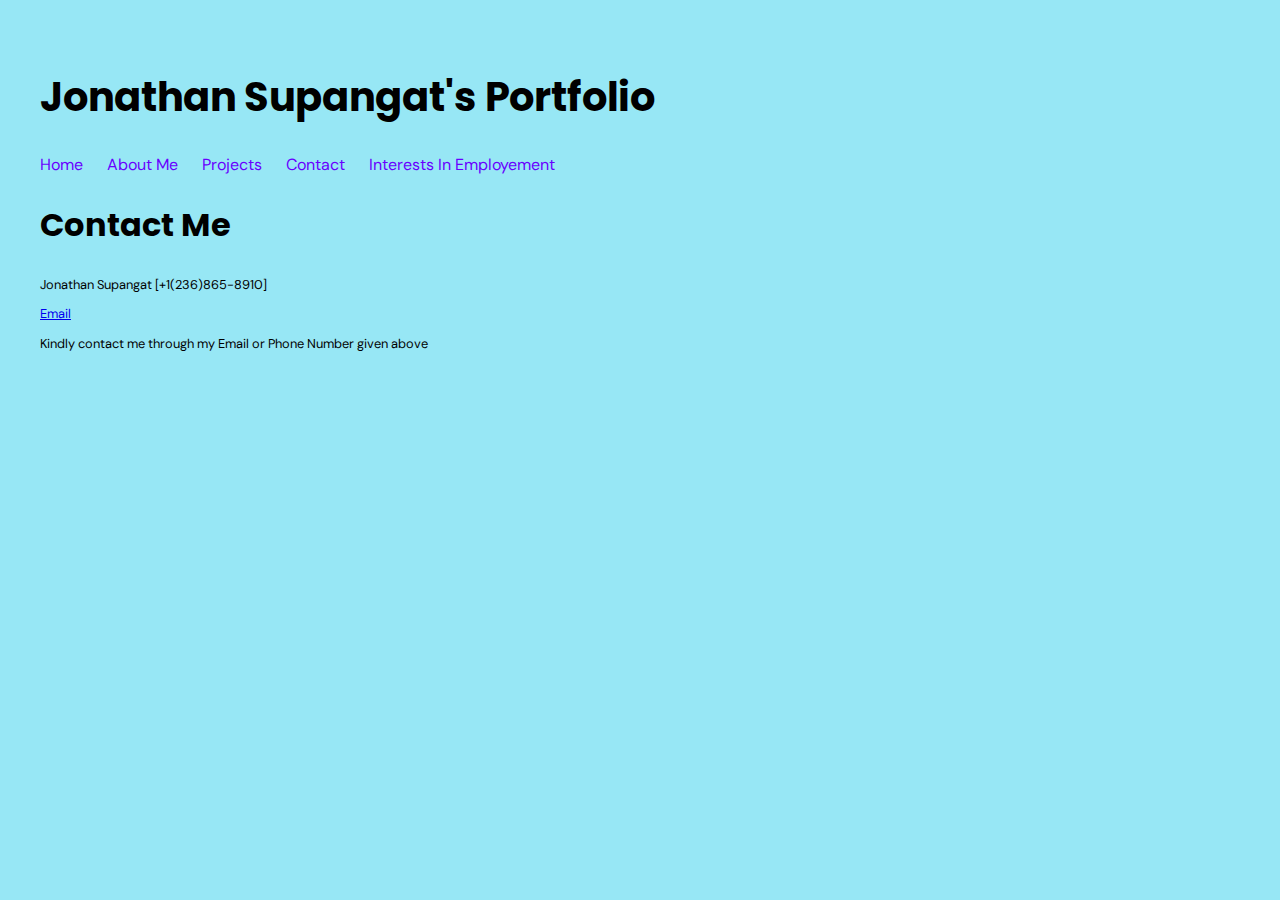
==== contact.html @ 3edcd2a5 "Added Contact, Interests, and edited the rest of the pages" ====
<!DOCTYPE html>
<html lang="en">

<head>

  <meta charset="UTF-8">
  <meta name="viewport" content="width=device-width, initial-scale=1.0">
  <title>P03 - Portfolio</title>

  <link href="css/main.css" rel="stylesheet">
  <link rel="preconnect" href="https://fonts.googleapis.com">
  <link rel="preconnect" href="https://fonts.gstatic.com" crossorigin>
  <link href="https://fonts.googleapis.com/css2?family=DM+Sans:ital,opsz,wght@0,9..40,100..1000;1,9..40,100..1000&family=Poppins:ital,wght@0,100;0,200;0,300;0,400;0,500;0,600;0,700;0,800;0,900;1,100;1,200;1,300;1,400;1,500;1,600;1,700;1,800;1,900&display=swap" rel="stylesheet">

</head>

<body>
  <header>

      <h1>Jonathan Supangat's Portfolio</h1>
      <nav>        
          <a href="style.html" class="text-link navigate">Home</a>
          <a href="about.html" class="text-link navigate">About Me</a>
          <a href="projects.html" class="text-link navigate">Projects</a>
          <a href="contact.html" class="text-link navigate">Contact</a>
          <a href="interests.html" class="text-link navigate">Interests In Employement</a>
      </nav>

  </header>

  <section id="contact">
    <h2>Contact Me</h2>
    <p>Jonathan Supangat [+1(236)865-8910]</p>
    <p><a href="mailto:jsupanga@sfu.ca">Email</a>
    <p>Kindly contact me through my Email or Phone Number given above</p>

  </section>
---- css/main.css ----
/*
  STYLE GUIDE STYLING 
  Default styling for the style guide 
*/
  
  body {
    font-family: 'DM Sans', sans-serif;
    padding: 2rem;
    background-color: #97e7f5;
  }
  
  .element {
    padding-bottom: 2rem;
    border-top-width: 0.15rem;
    border-top-style: solid;
    border-top-color: black;
    /* Adding space between the elements by creating a margin-bottom */
    margin-bottom: 6rem;
  }

  h1 {
    font-family: 'Poppins', sans-serif;
    font-size: 2.5rem;
  }
  
  h2 {
    font-family: 'Poppins', sans-serif;
    font-size: 2rem;
  }
  
  h3 {
    margin-top: 1rem;
    font-family: 'SPoppins', sans-serif;
    font-size: 1.5rem;
  }
  
  h4 {
    margin-bottom: 0.25rem;
    font-family: 'Poppins', sans-serif;
    font-size: 1rem;
  }
  
  p {
    margin-top: 0;
    font-family: 'DM Sans', sans-serif;
    max-width: 50%;
    font-size: 0.8rem;
  }
  
  nav a:hover, nav a:focus {
    text-decoration: none;
  }
  
  code {
    background-color: #EEE;
    padding: 0.5rem;
    display: block;
  }

  .project-listing-1{
    display: flex;
    gap: 2rem;
    margin-bottom: 25px;
  }
  
  .project-listing-3{
    display: flex;
    gap: 2rem;
    margin-bottom: 25px;
  }
  
  .navigate{
    margin-right: 20px;
  }
  
  .middle-text{
    text-align: center;
  }
  
  .text-middle{
    text-align: center;
  }
  
  .project-listing-5{
    display: block;
    justify-content: space-evenly;
    margin-top: 2rem;
    gap: 2rem;
  }


/* 
  INTERACTIVE ELEMENTS -------------------
*/


  /* Styling for the text link */
  .text-link {
    /* default color of the text link */
    color: #6900ff; 
    text-decoration: none;
    /* smooth transition for the color change for the text link */
    transition: color 0.4s ease;
  }

  .text-link:hover,
  .text-link:focus {
    /* hover and focus state will change the color */
    color: #01377d; 
  }

  /* This is styling for the image placeholder that is not a link */
  .element .project-listing {
    max-width: 100%;
    margin: 0 auto; 
  }

  /* This is styling for the image to be responsive according to the web screen size */
  .element .project-listing img {
    width: 100%;
    height: auto;
    margin: 0 auto; 
  }

  /* This is styling for the image to be responsive according to the web screen size */
  .responsive-img {
    width: 50%;
    height: auto;
    display: block;
    margin: 0 auto;
    object-fit: contain;
  }
 
  @media only screen and (max-width: 1023px) {
    .responsive-img{
      max-width: 100%;
    }
  }

  .project-listing-1{
    display: flex;
    gap: 2rem;
    margin-bottom: 25px;
  }
  
  .project-listing-3{
    display: flex;
    gap: 2rem;
    margin-bottom: 25px;
  }
  
  .navigate{
    margin-right: 20px;
  }
  
  .middle-text{
    text-align: center;
  }
  
  .text-middle{
    text-align: center;
  }
  
  .project-listing-5{
    display: block;
    justify-content: space-evenly;
    margin-top: 2rem;
    gap: 2rem;
  }
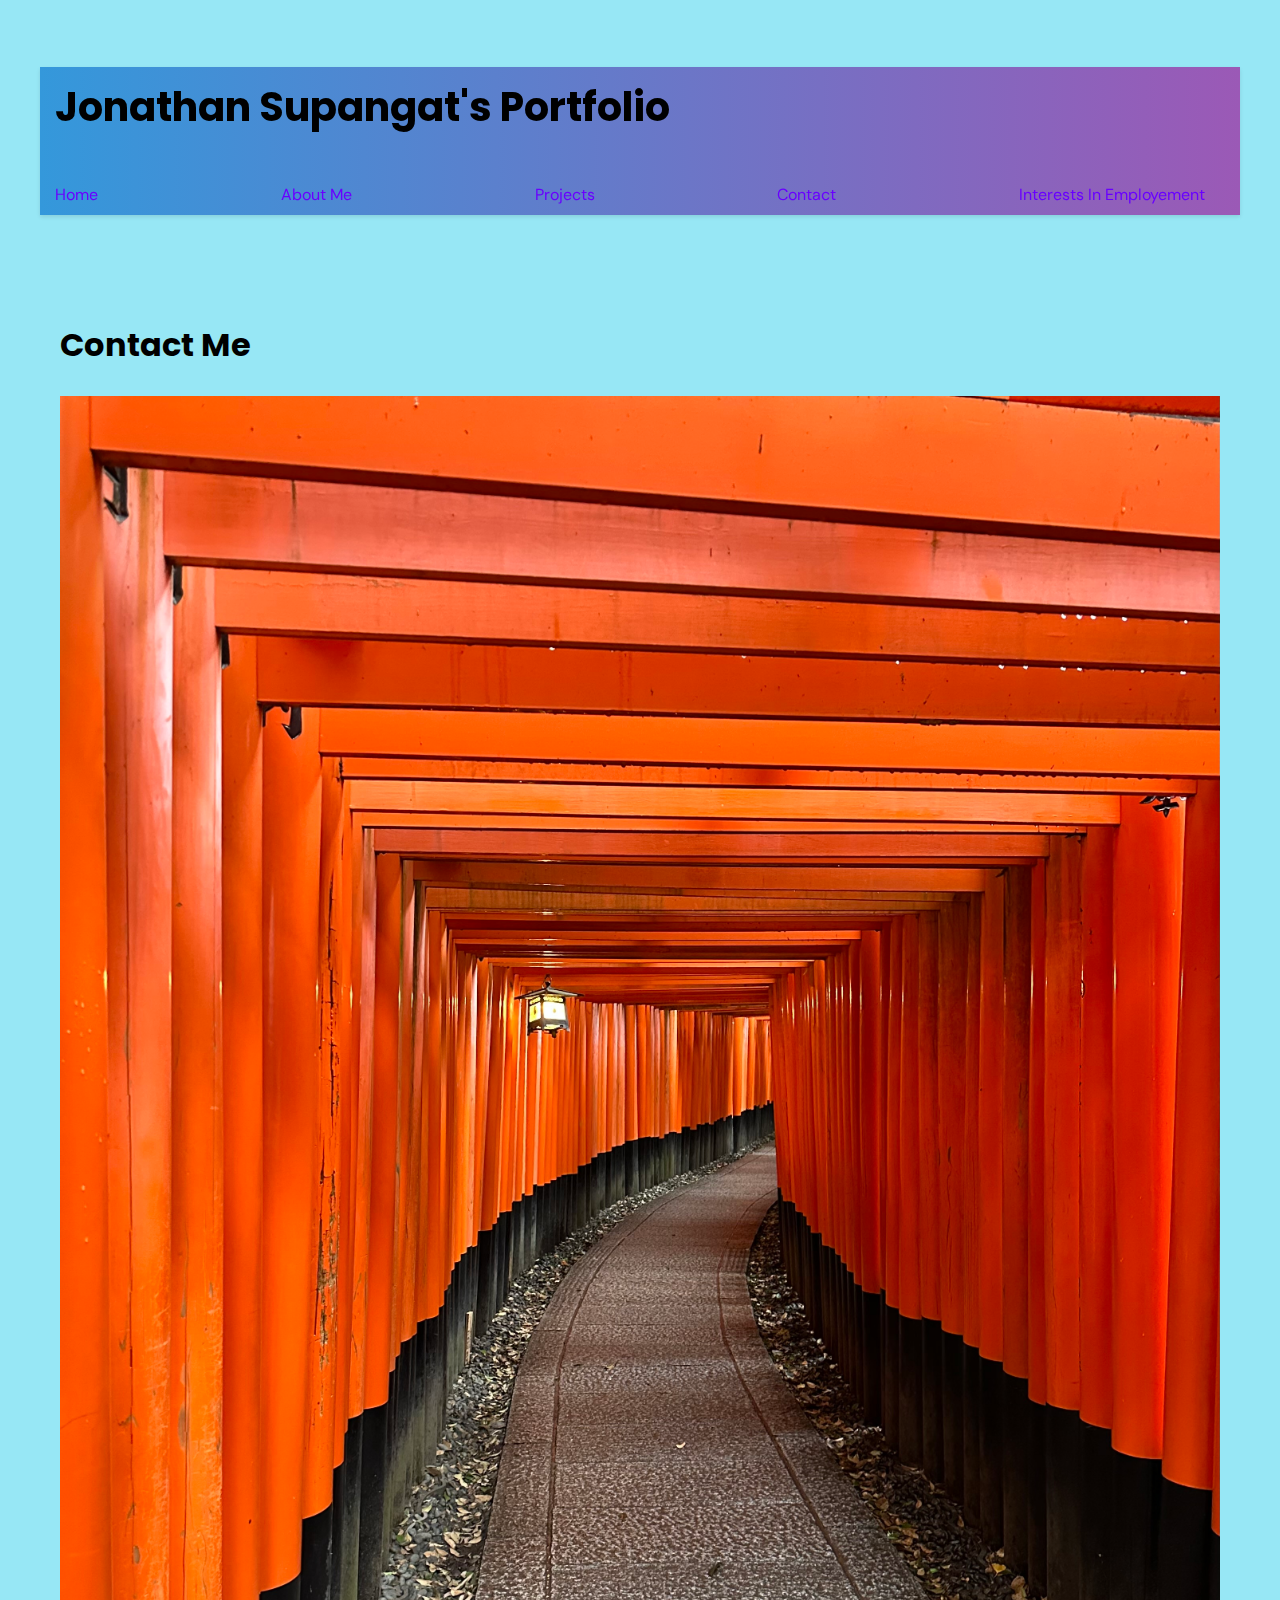
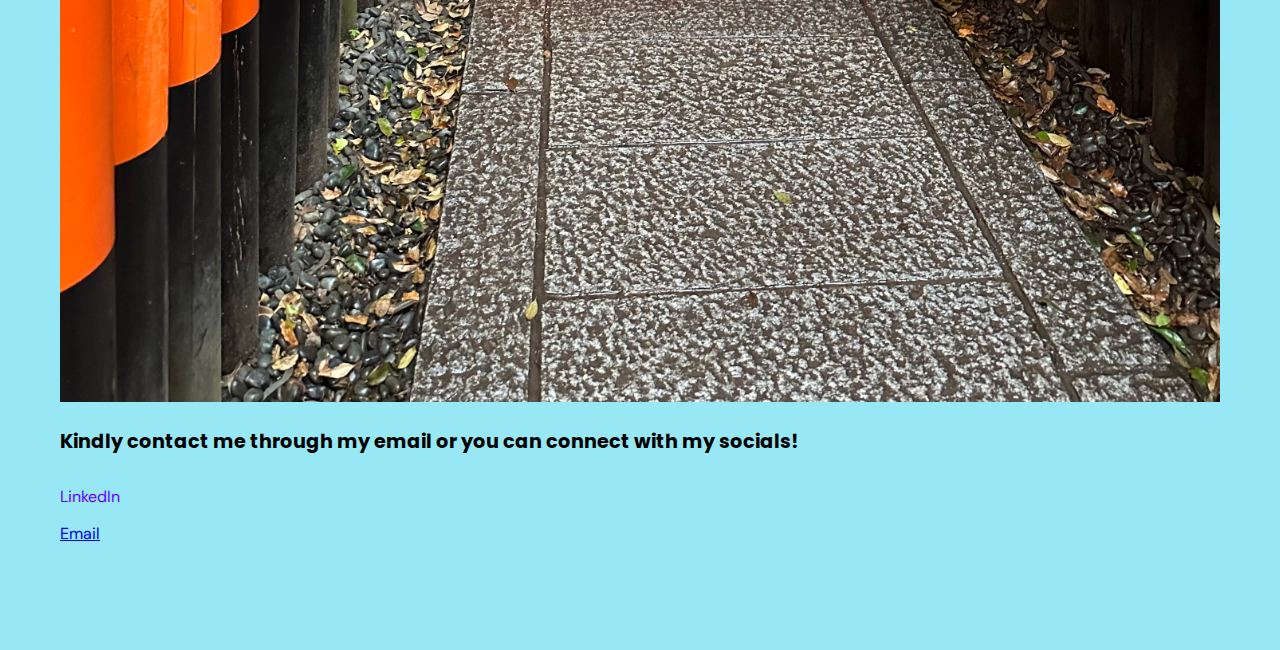
==== commit 657092db: "Updated the styling and images for the other pages" ====
--- a/contact.html
+++ b/contact.html
@@ -15,7 +15,7 @@
 </head>
 
 <body>
-  <header>
+  <header class = "background-gradient">
 
       <h1>Jonathan Supangat's Portfolio</h1>
       <nav>        
@@ -30,8 +30,9 @@
 
   <section id="contact">
     <h2>Contact Me</h2>
-    <p>Jonathan Supangat [+1(236)865-8910]</p>
+    <img src="img/contactme.jpg" alt="Self-Reflection Through Nature's Mirror" class="responsive-img">
+    <h4>Kindly contact me through my email or you can connect with my socials!</h4>
+    <p><a href="https://www.linkedin.com/in/jonathansupangat?utm_source=share&utm_campaign=share_via&utm_content=profile&utm_medium=ios_app" class="text-link"> LinkedIn </a></p>
     <p><a href="mailto:jsupanga@sfu.ca">Email</a>
-    <p>Kindly contact me through my Email or Phone Number given above</p>
 
   </section>--- a/css/main.css
+++ b/css/main.css
@@ -2,11 +2,46 @@
   STYLE GUIDE STYLING 
   Default styling for the style guide 
 */
+
+  /* This is to make the html page for the user to be able to scroll smoothly */ 
+  html {
+    scroll-behavior: smooth;
+  }
+
+
+  /* This is to make the header navigation stick to the top when user scrolls down on the website */ 
+  header {
+    position: sticky;
+    top: 0;
+    z-index: 1000;
+    width: 100%;
+    box-shadow: 0 2px 4px rgba(0,0,0,0.1);
+    /* Adding padding on the left and right sides of the header */
+    padding: 0 0px; 
+    margin-bottom: 60px;
+  }
   
   body {
     font-family: 'DM Sans', sans-serif;
     padding: 2rem;
     background-color: #97e7f5;
+  }
+
+  /* Colour Schemes */
+  .background-1 {
+    background-color: #3498db; 
+  }
+  
+  .background-2 {
+    background-color: #6778c8; 
+  }
+  
+  .background-3 {
+    background-color: #8168bf; 
+  }
+  
+  .background-gradient {
+    background-image: linear-gradient(to right, #3498db, #9b59b6); 
   }
   
   .element {
@@ -18,9 +53,18 @@
     margin-bottom: 6rem;
   }
 
+  section {
+    /* Adding padding space inside each section */
+    padding: 20px;
+
+    /* Adds space below each section */
+    margin-bottom: 30px; 
+  }
+
   h1 {
     font-family: 'Poppins', sans-serif;
     font-size: 2.5rem;
+    padding: 10px 15px;
   }
   
   h2 {
@@ -35,16 +79,37 @@
   }
   
   h4 {
-    margin-bottom: 0.25rem;
+    margin-bottom: 30px;
     font-family: 'Poppins', sans-serif;
-    font-size: 1rem;
+    font-size: 1.2rem;
   }
   
   p {
     margin-top: 0;
     font-family: 'DM Sans', sans-serif;
-    max-width: 50%;
-    font-size: 0.8rem;
+    font-size: 1.0rem;
+    text-align: left;
+  }
+
+  nav {
+    display: flex;
+    justify-content: space-between;
+    /* Vertically centers the navigation pages */
+    align-items: center; 
+  }
+  
+  nav a {
+    padding: 10px 15px;
+    text-decoration: none;
+    color: inherit;
+
+    /* Smooth transition for the color change of the hover effects */
+    transition: color 0.4s ease; 
+  }
+  
+  nav a:hover {
+    /* Changes color of the text link on hover */
+    color: #3498db; 
   }
   
   nav a:hover, nav a:focus {
@@ -55,6 +120,77 @@
     background-color: #EEE;
     padding: 0.5rem;
     display: block;
+  }
+
+
+/* 
+  INTERACTIVE ELEMENTS -------------------
+*/
+
+
+  /* Styling for the text link */
+  .text-link {
+    /* default color of the text link */
+    color: #6900ff; 
+    text-decoration: none;
+    /* smooth transition for the color change for the text link */
+    transition: color 0.4s ease;
+  }
+
+  .text-link:hover,
+  .text-link:focus {
+    /* hover and focus state will change the color */
+    color: #01377d; 
+  }
+
+  .read-more-button {
+    /* Setting the button background color to blue */
+    background-color: #007BFF;
+    /* Set the text color to white */
+    color: white;
+    border: none;
+    padding: 10px 20px;
+    text-align: center;
+    text-decoration: none;
+    display: inline-block;
+    font-size: 16px;
+    margin: 4px 2px;
+    cursor: pointer;
+    border-radius: 5px;
+    transition: background-color 0.4s ease;
+  }
+  
+  .read-more-button:hover {
+    /* Setting a darker blue background color for the button on hover */
+    background-color: #0056b3; 
+  }
+
+  /* This is styling for the image placeholder that is not a link */
+  .element .project-listing {
+    max-width: 100%;
+    margin: 0 auto; 
+  }
+
+  /* This is styling for the image to be responsive according to the web screen size */
+  .element .project-listing img {
+    width: 100%;
+    height: auto;
+    margin: 0 auto; 
+  }
+
+  /* This is styling for the image to be responsive according to the web screen size */
+  .responsive-img {
+    width: 100%;
+    height: auto;
+    display: block;
+    margin: 0 auto;
+    margin-bottom: 20px;
+  }
+ 
+  @media only screen and (max-width: 1023px) {
+    .responsive-img{
+      max-width: 100%;
+    }
   }
 
   .project-listing-1{
@@ -88,83 +224,49 @@
     gap: 2rem;
   }
 
-
-/* 
-  INTERACTIVE ELEMENTS -------------------
-*/
-
-
-  /* Styling for the text link */
-  .text-link {
-    /* default color of the text link */
-    color: #6900ff; 
-    text-decoration: none;
-    /* smooth transition for the color change for the text link */
-    transition: color 0.4s ease;
-  }
-
-  .text-link:hover,
-  .text-link:focus {
-    /* hover and focus state will change the color */
-    color: #01377d; 
-  }
-
-  /* This is styling for the image placeholder that is not a link */
-  .element .project-listing {
-    max-width: 100%;
-    margin: 0 auto; 
-  }
-
-  /* This is styling for the image to be responsive according to the web screen size */
-  .element .project-listing img {
-    width: 100%;
-    height: auto;
-    margin: 0 auto; 
-  }
-
-  /* This is styling for the image to be responsive according to the web screen size */
-  .responsive-img {
-    width: 50%;
-    height: auto;
-    display: block;
-    margin: 0 auto;
-    object-fit: contain;
-  }
- 
-  @media only screen and (max-width: 1023px) {
-    .responsive-img{
-      max-width: 100%;
-    }
-  }
-
-  .project-listing-1{
-    display: flex;
-    gap: 2rem;
-    margin-bottom: 25px;
-  }
-  
-  .project-listing-3{
-    display: flex;
-    gap: 2rem;
-    margin-bottom: 25px;
-  }
-  
-  .navigate{
-    margin-right: 20px;
-  }
-  
-  .middle-text{
-    text-align: center;
-  }
-  
-  .text-middle{
-    text-align: center;
-  }
-  
-  .project-listing-5{
-    display: block;
-    justify-content: space-evenly;
-    margin-top: 2rem;
-    gap: 2rem;
-  }
-
+  .project-listing {
+    display: flex;
+    /* This is to align the items vertically in the center */
+    align-items: center; 
+    /* This is to put spacing between the image and text */
+    justify-content: space-between;
+    /* Allowing the items to wrap to the next line */
+    flex-wrap: wrap; 
+  }
+  
+  .project-listing img {
+    /* Maxing the image width to 80% but allows it to shrink */
+    max-width: 80%; 
+    /* Set the image aspect ratio to auto to keep the original aspect ratio while setting the width to responsive */
+    height: auto; 
+    min-width: 300px;
+  }
+  
+  .project-listing > div {
+    /* This will let the text div to fill the space next to the image */
+    flex: 1; 
+    padding: 20px;
+    min-width: 300px;
+  }
+  
+  @media (max-width: 768px) {
+    .project-listing {
+      /* Stacks flex items vertically when window size is set to 768px */
+        flex-direction: column; 
+    }
+  
+    .project-listing img {
+      /* Makes the image take full width to 80% when window size is set to 768px*/
+        width: 80%; 
+        min-width: 0;
+    }
+  
+    .project-listing > div {
+      /* Makes the text div take full width */
+        width: 100%; 
+        padding: 10px;
+        min-width: 0;
+    }
+  }
+  
+
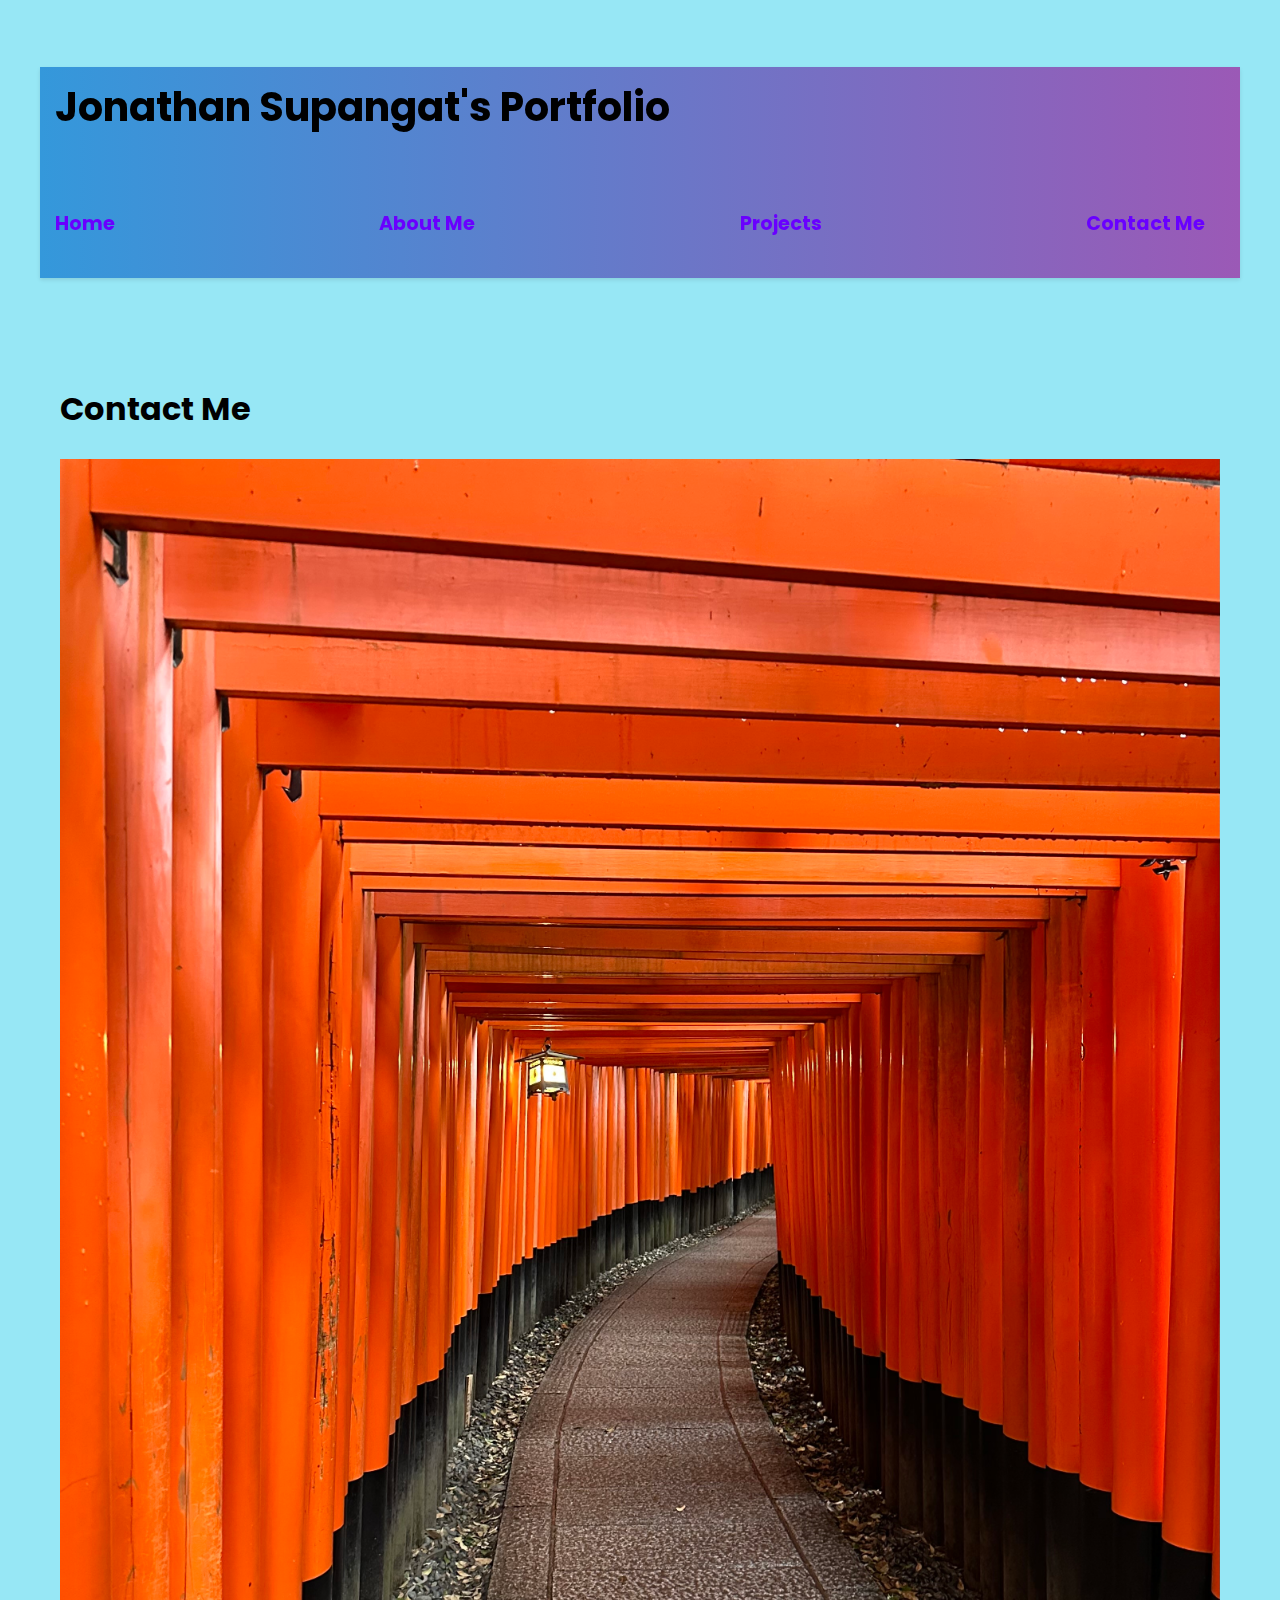
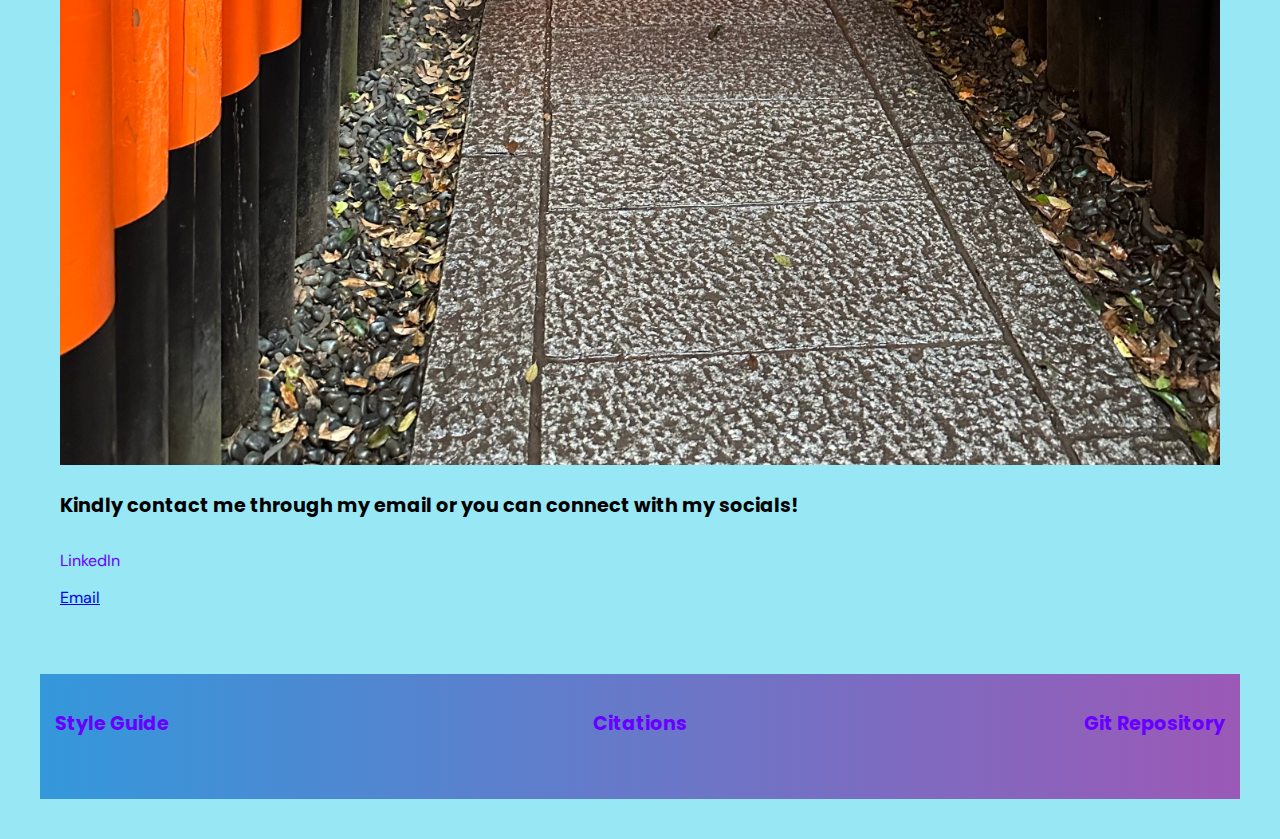
==== commit 74633b2d: "Updated rest of styling to all the pages, added footer, and removed interests in employment as reque" ====
--- a/contact.html
+++ b/contact.html
@@ -17,16 +17,15 @@
 <body>
   <header class = "background-gradient">
 
-      <h1>Jonathan Supangat's Portfolio</h1>
-      <nav>        
-          <a href="style.html" class="text-link navigate">Home</a>
-          <a href="about.html" class="text-link navigate">About Me</a>
-          <a href="projects.html" class="text-link navigate">Projects</a>
-          <a href="contact.html" class="text-link navigate">Contact</a>
-          <a href="interests.html" class="text-link navigate">Interests In Employement</a>
-      </nav>
+    <h1>Jonathan Supangat's Portfolio</h1>
+    <nav>        
+        <a href="style.html" class="text-link navigate"><h4>Home</h4></a>
+        <a href="about.html" class="text-link navigate"><h4>About Me</h4></a>
+        <a href="projects.html" class="text-link navigate"><h4>Projects</h4></a>
+        <a href="contact.html" class="text-link navigate"><h4>Contact Me</h4></a>
+    </nav>
 
-  </header>
+</header>
 
   <section id="contact">
     <h2>Contact Me</h2>
@@ -35,4 +34,21 @@
     <p><a href="https://www.linkedin.com/in/jonathansupangat?utm_source=share&utm_campaign=share_via&utm_content=profile&utm_medium=ios_app" class="text-link"> LinkedIn </a></p>
     <p><a href="mailto:jsupanga@sfu.ca">Email</a>
 
-  </section>+  </section>
+</body>
+
+<footer class="background-gradient">
+  <div class="footer">
+    <div class="left">
+      <a class="text-link navigate" href="index.html"><h4> Style Guide </h4></a>
+    </div>
+    <div class="center">
+      <a class="text-link navigate" href="citations.html"><h4> Citations </h4></a>
+    </div>
+    <div class="right">
+      <a class="text-link navigate" href="https://github.com/jonethenz/IAT339_P03"><h4> Git Repository </h4></a>
+    </div>
+  </div>
+</footer>
+
+</html>
--- a/css/main.css
+++ b/css/main.css
@@ -120,6 +120,31 @@
     background-color: #EEE;
     padding: 0.5rem;
     display: block;
+  }
+
+  /* footer for the wesbite */
+  .footer {
+    display: flex;
+    justify-content: space-between;
+    align-items: center;
+  }
+
+  .footer .left {
+    padding: 10px 15px;
+    flex: 1; 
+    text-align: left;
+  }
+
+  .footer .center {
+    padding: 10px 15px;
+    flex: 1; 
+    text-align: center;
+  }
+
+  .footer .right {
+    padding: 10px 15px;
+    flex: 1; 
+    text-align: right;
   }
 
 
@@ -268,5 +293,57 @@
         min-width: 0;
     }
   }
-  
-
+
+  .project-container {
+    display: flex;
+    align-items: center;
+    justify-content: center;
+    margin-bottom: 30px; 
+  }
+  
+  .project-image {
+    max-width: 50%; 
+    height: auto;
+    margin-right: 30px; 
+  }
+  
+  .project-description {
+    max-width: 50%;
+  }
+  
+  .project-container.reverse {
+    /* This is to reverse the project sections from the original state */
+    flex-direction: row-reverse;
+  }
+  
+  /* For reversing the project container image to the other side */
+  .project-container.reverse .project-image {
+    /* Resetting the right margin for the image */
+    margin-right: 0; 
+    /* Adding the left margin for spacing when reversed */
+    margin-left: 30px;
+  }
+  
+  /* For reversing the project container description text to the other side */
+  .project-container.reverse .project-description {
+    /* Resetting the left margin for the text */
+    margin-left: 0; 
+    /* Adding the right margin for spacing when reversed */
+    margin-right: 30px; 
+  }
+  
+  @media (max-width: 768px) {
+    .project-container, .project-container.reverse {
+        flex-direction: column;
+        /* Centering the text for mobile */
+        text-align: center; 
+    }
+  
+    .project-image, .project-description {
+        max-width: 100%;
+        /* Resetting the margins for mobile and to add space below the image */
+        margin: 0 0 30px 0; 
+    }
+  }
+  
+
